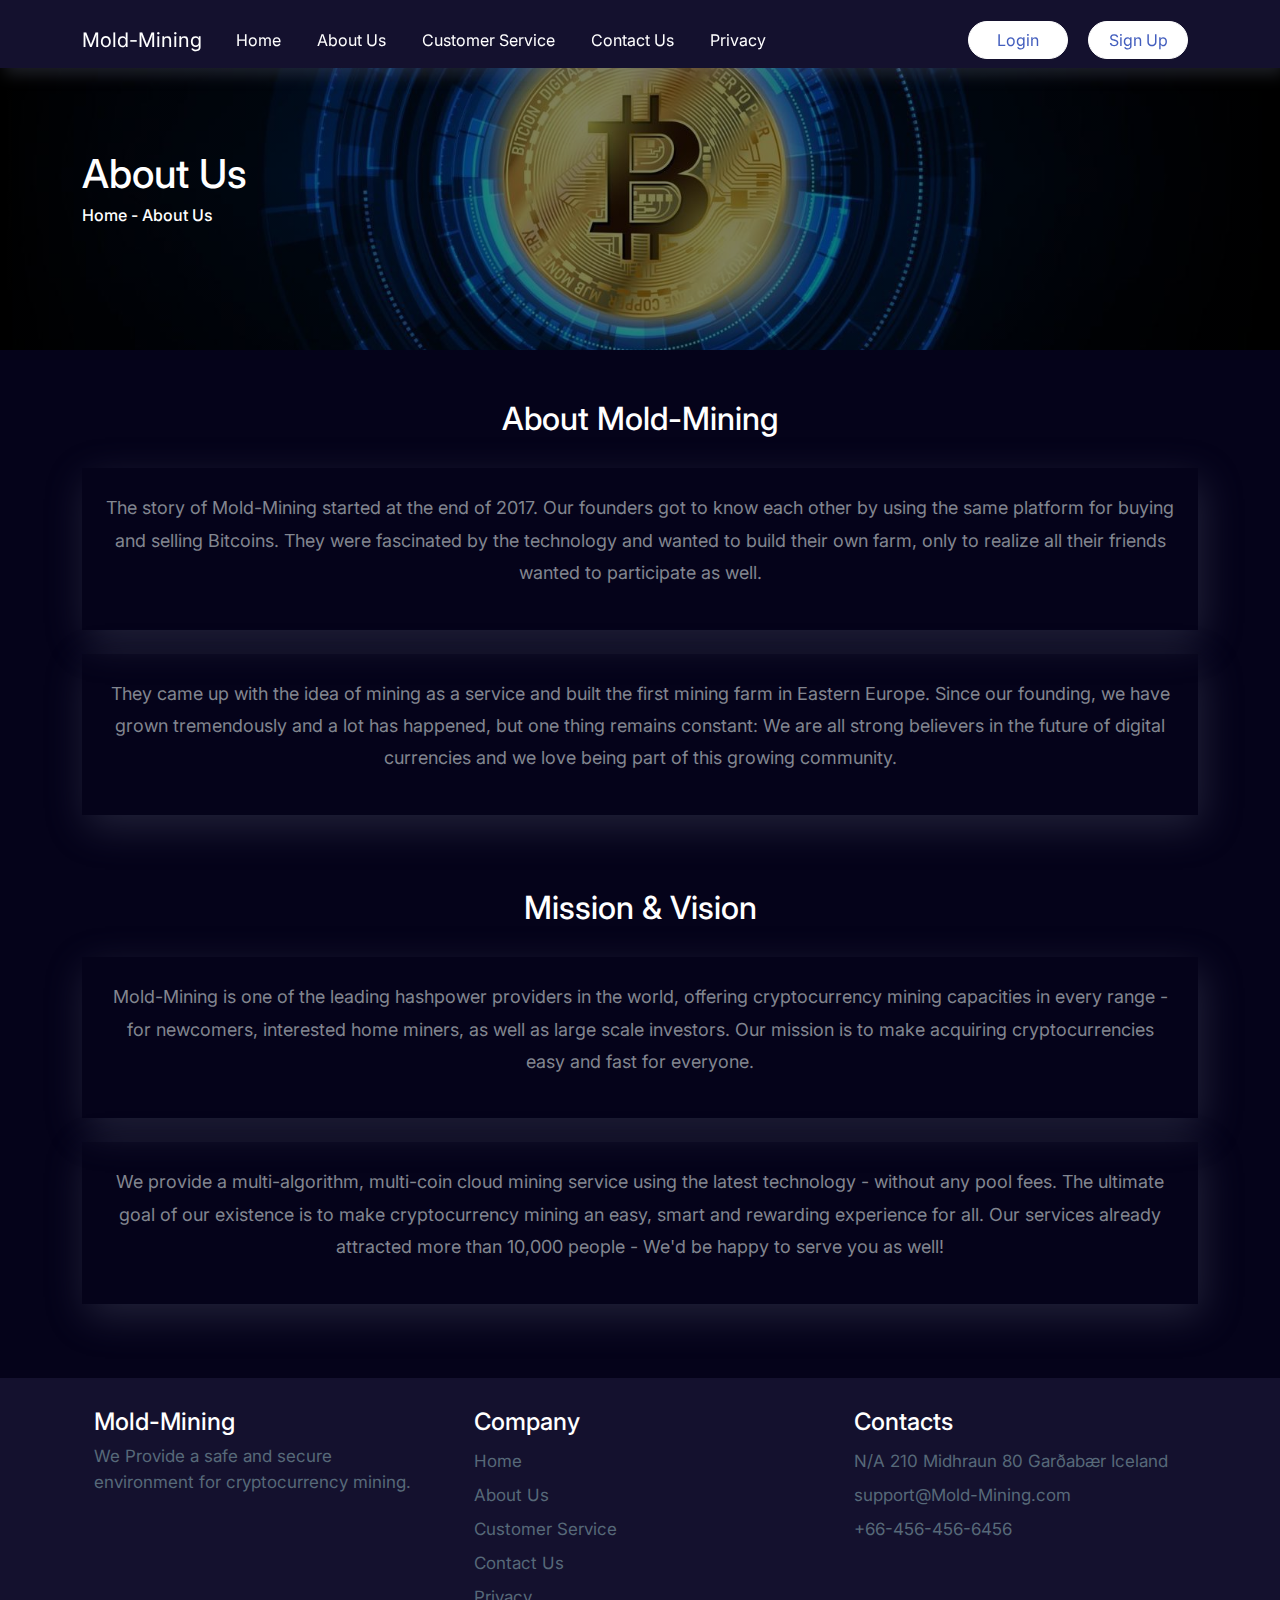
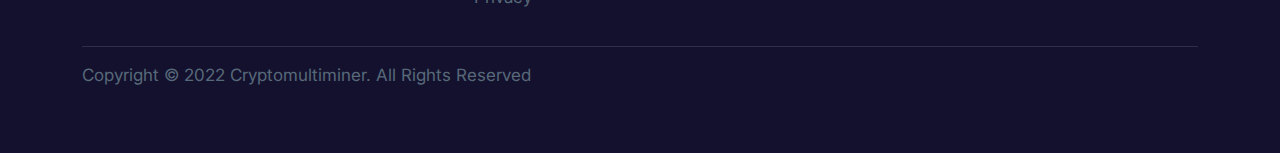
==== about.html @ 325f0fb7 "Initial commit" ====
<!doctype html>
<html lang="en">
  <head>
    <title>Mold-Mining - About Us</title>
    <!-- Required meta tags -->
    <meta charset="utf-8">
    <meta name="viewport" content="width=device-width, initial-scale=1, shrink-to-fit=no">

    <!-- Bootstrap CSS v5.0.2 -->
    <link rel="stylesheet" href="bootstrap/css/bootstrap.min.css">
    <!-- Custom Css -->
    <link rel="stylesheet" href="css/styles.css">
    <link rel="stylesheet" href="css/responsive.css">
    <!-- Font Awesome JS -->
    <script src="js/font-awesome.js"></script>
    <!-- AOS CSS -->
    <link rel="stylesheet" href="aos/aos.css">
  </head>
  <body>

    <nav class="navbar navbar-expand-lg navbar-light fixed-top nav-to-scroll">
        <div class="container">
        <a class="navbar-brand text-white" href="#">Mold-Mining</a>
        <button class="navbar-toggler d-lg-none toggle-nav" type="button" data-bs-toggle="collapse" data-bs-target="#collapsibleNavId" aria-controls="collapsibleNavId"
          aria-expanded="false" aria-label="Toggle navigation">
          <i class="fas fa-bars text-white"></i>
        </button>
        <div class="collapse navbar-collapse" id="collapsibleNavId">
          <ul class="navbar-nav me-auto mt-2 mt-lg-0">
            <li class="nav-item active">
              <a class="nav-link" href="index.html">Home</a>
            </li>
            <li class="nav-item">
              <a class="nav-link" href="about.html">About Us</a>
            </li>
            <li class="nav-item">
              <a class="nav-link" href="customer-service.html">Customer Service</a>
            </li>
            <li class="nav-item">
              <a class="nav-link" href="contact.html">Contact Us</a>
            </li>
            <li class="nav-item">
              <a class="nav-link" href="privacy.html">Privacy</a>
            </li>
          </ul>
          <form class="d-flex my-2 my-lg-0">
             <a href="login.html" class="btn btn-login">Login</a>
             <a href="register.html" class="btn btn-login">Sign Up</a>
          </form>
        </div>
      </div>
    </nav>

    <div class="other-banners">
        <div class="container">
          <h1 class="text-white">About Us</h1>
          <h6 class="text-white"><i class="fas fa-home"></i> Home - About Us</h6>
        </div>
    </div>

    <div class="container">
    <section class="who-we-are">
        <h2 class="text-center">About Mold-Mining</h2>
        <div class="text-cover p-4">
        <p class="text-center site-text">The story of Mold-Mining started at the end of 2017. Our founders got to know each other by using the same platform for buying and selling Bitcoins. They were fascinated by the technology and wanted to build their own farm, only to realize all their friends wanted to participate as well.</p>
        </div>
        <br>
        <div class="text-cover p-4">
        <p class="text-center site-text">They came up with the idea of mining as a service and built the first mining farm in Eastern Europe. Since our founding, we have grown tremendously and a lot has happened, but one thing remains constant: We are all strong believers in the future of digital currencies and we love being part of this growing community.</p>
        </div>
        <br>
    </section>

    <section class="mission-vision">
        <h2 class="text-center">Mission & Vision</h2>
        <div class="text-cover p-4">
            <p class="text-center site-text">Mold-Mining is one of the leading hashpower providers in the world, offering cryptocurrency mining capacities in every range - for newcomers, interested home miners, as well as large scale investors. Our mission is to make acquiring cryptocurrencies easy and fast for everyone.</p>
        </div>
        <br>
        <div class="text-cover p-4">
            <p class="text-center site-text">We provide a multi-algorithm, multi-coin cloud mining service using the latest technology - without any pool fees. The ultimate goal of our existence is to make cryptocurrency mining an easy, smart and rewarding experience for all. Our services already attracted more than 10,000 people - We'd be happy to serve you as well!</p>
        </div>
        <br>
    </section>
   </div>

    <section></section>

    <footer class="footer-area">
        <div class="container">
          <div class="row">
            <div class="col-lg-4 col-md-6 px-4">
               <h4 class="foot-head">Mold-Mining</h4>
               <p class="foot-text">We Provide a safe and secure environment for cryptocurrency mining.</p>
            </div>
            <div class="col-lg-4 col-md-6 px-4">
              <h4 class="foot-head">Company</h4>
              <ul class="foot-links">
                <li><a href="index.html" class="foot-text">Home</a></li>
                <li><a href="about.html" class="foot-text">About Us</a></li>
                <li><a href="customer-service.html" class="foot-text">Customer Service</a></li>
                <li><a href="contact.html" class="foot-text">Contact Us</a></li>
                <li><a href="privacy.html" class="foot-text">Privacy</a></li>
              </ul>
            </div>
            <div class="col-lg-4 col-md-6 px-4">
              <h4 class="foot-head">Contacts</h4>
              <ul class="foot-links">
                <li><a href="" class="foot-text"><i class="fas fa-home foot-icons"></i> N/A 210 Midhraun 80 Garðabær Iceland</a></li>
                <li><a href="" class="foot-text"><i class="fa fa-envelope-o foot-icons"></i> support@Mold-Mining.com</a></li>
                <li><a href="" class="foot-text"><i class="fas fa-phone foot-icons"></i> +66-456-456-6456</a></li>
              </ul>
            </div>
          </div>

          <hr>
          <div class="row">
            <div class="col-lg-6 col-md-6 col-xs-12">
              <p class="foot-text text-center text-lg-start text-md-start">Copyright &copy; 2022 Cryptomultiminer. All Rights Reserved</p>
            </div>
            <div class="col-lg-6 col-md-6 col-xs-12">
              <div class="social-links text-center text-lg-end text-md-end">
                 <a href="#"><i class="fab fa-facebook"></i></a>
                 <a href="#"><i class="fab fa-twitter"></i></a>
                 <a href="#"><i class="fab fa-instagram"></i></a>
              </div>
            </div>
          </div>

        </div>

        <br><br>
    </footer>

    <div class="fixed-bottom">
      <script src="https://widgets.coingecko.com/coingecko-coin-price-marquee-widget.js"></script>
      <coingecko-coin-price-marquee-widget  coin-ids="bitcoin,ethereum,eos,ripple,litecoin,bnb-diamond,dogecoin,solana,binance-bitcoin" currency="usd" background-color="#000000" locale="en" font-color="#ffffff"></coingecko-coin-price-marquee-widget>  
    </div>
    
      
    <!-- Bootstrap JavaScript Libraries -->
    <script src="bootstrap/js/bootstrap.bundle.min.js"></script>
    <script src="js/jquery-3.1.1.min.js"></script>
    <script>
      $(function () {
  $(document).scroll(function () {
    var $nav = $(".nav-to-scroll");
    $nav.toggleClass('scrolled', $(this).scrollTop() > $nav.height());
  });
});
    </script>
    <script src="aos/aos.js"></script>
    <script>
      AOS.init();
    </script>
  </body>
</html>
---- css/styles.css ----
@import url('https://fonts.googleapis.com/css2?family=Barlow:wght@300;400&family=Inter&family=Nunito:wght@300&family=Poppins:wght@300;400&display=swap');

html,body {
    max-width: 100%;
    overflow-x: hidden;
    font-family: 'Inter', sans-serif;
    background: #05031a;
    color: #828690;
}

.navbar {
    background: #14112e;
    box-shadow: 3.801px 7.432px 15px 0 rgba(116, 124, 145, 0.26);
}

#collapsibleNavId .navbar-nav .nav-item .nav-link {
    color: white;
    margin: 0px 10px 0px 10px;
}

.toggle-nav {
    font-size: 22px;
}

.home-banner {
    /* background: linear-gradient(rgba(0,0,0,0.4),rgba(0,0,0,0.4)) , url(../img/crypt-mine.jpg) no-repeat center;
    background-size: cover;
    min-height: 700px; */
    padding-top: 150px;
}

.nav-to-scroll {
    padding-top: 20px;
}

.nav-to-scroll.scrolled {
    background-color: #14112e !important;
    transition: background-color 200ms linear;
  }

.btn-login {
    color: #435ebe;
    background-color: white;
    margin: 0px 10px 0px 10px;
    width: 100px;
    border-radius: 20px;
    border: 1px solid white;
}

.btn-login:hover {
    color: white;
    background-color: transparent;
}

.home-ban-head {
    font-size: 50px;
}

.home-ban-text {
    font-size: 18px;
}

.home-btn {
    background-color: white;
    border: 1px solid white;
    border-radius: 20px;
    text-transform: uppercase;
    font-weight: bold;
    width: 200px;
    padding: 10px;
}

.estimate-earn {
    background-color: #14112e;
    padding: 30px;
    border-radius: 10px;
}

.esti-header {
    padding: 10px 25px 10px 25px;
    border-radius: 20px;
    font-size: 18px;
    color: white;
    background-color: #435ebe;
}

.home-ban-label {
    color: #828690;
}

.home-ban-btngr {
    background-color: #435ebe;
}

.btn-calculate {
    color: white;
    background-color: #435ebe;
    padding: 10px;
    border: 1px solid #435ebe;
    border-radius: 20px;
}

.btn-calculate:hover {
    color: #435ebe;
    background-color: white;
}

section {
    padding-top: 50px;
}

section h2 {
    color: white;
    margin-bottom: 30px;
}

.text-cover {
    box-shadow: 3.801px 12.432px 38px 0 rgba(116, 124, 145, 0.26);
    transition: all .3s ease-in;
}

.site-text {
    line-height: 1.8em;
    font-size: 18px;
}

.plans-area {
    padding: 0px 30px 30px 30px;
    background: #435ebe;
}

.plans-area .plan-title {
    background-color: white;
    color: #435ebe;
    width: 170px;
    padding: 10px;
    font-size: 18px;
}

.plans-info {
    background-color: white;
}

.plans-info p {
    color: #435ebe;
    border-bottom: 1px dashed #435ebe;
    padding-bottom: 10px;
}

.plans-info .last-child {
    border-bottom: none !important;
    padding-bottom: 0px !important;
}

.plans-btn-area .btn-start-mine{
   color: #435ebe;
   background-color: white;
   border: 1px solid white;
   border-radius: 21px;
   padding: 10px 20px 10px 20px;
}

.plans-btn-area .btn-start-mine:hover {
    color: white;
    background-color: transparent;
}

.why-mine-area {
    box-shadow: 3.801px 12.432px 15px 0 rgba(116, 124, 145, 0.26);
    transition: all .3s ease-in;
}

.why-mine-area .why-mine-icon {
  color: #435ebe;
  padding-top: 12px;
}

.why-mine-area .why-mine-text h5 {
    color: #435ebe;
    font-weight: bold;
}

.start-mine-bg {
    background: #14112e;
    background-size: cover;
    min-height: 350px;
    border-radius: 15px;
    padding-top: 80px;
}

.btn-start-today {
    background-color: #435ebe;
    color: white;
    padding: 10px 20px 10px 20px;
    border-radius: 20px;
    border: 1px solid #435ebe;
    box-shadow: 3.801px 12.432px 15px 0 rgba(116, 124, 145, 0.26);
    transition: all .3s ease-in;
}

.btn-start-today:hover {
    color: #435ebe;
    background-color: white;
}

.footer-area {
    background: #14112e;
    padding-top: 30px;
}

.footer-area .foot-head {
    color: white;
}

.footer-area .foot-text {
    color: #576979;
    font-size: 17px;
}

.footer-area .foot-links {
    padding-inline-start: 0px;
    list-style-type: none;
}

.footer-area .foot-links li a {
    text-decoration: none;
    line-height: 2em;
}

.footer-area .foot-links li a:hover {
    color: #435ebe;
}

.footer-area .foot-links li a .foot-icons {
    color: #435ebe;
}

.social-links a {
    color: #435ebe;
    font-size: 22px;
    text-decoration: none;
    padding: 0px 10px 0px 10px;
}

.other-banners {
    background: linear-gradient(rgba(0,0,0,0.5),rgba(0,0,0,0.5)) , url(../img/btc-banner.jpg) no-repeat center;
    background-size: cover;
    min-height: 350px;
    padding-top: 150px;
}

.panel-control {
    border-radius: 0px;
}

.btn-submit {
    background-color: #435ebe;
    color: white;
    width: 200px;
    border-radius: 21px;
    border: 1px solid #435ebe;
    padding: 10px;
}

.btn-submit:hover {
    color: #435ebe;
    background-color: transparent;
}

.privacy h5 {
    color: #435ebe;
}

.panel-area {
    background: #14112e;
    border-radius: 10px;
}

.panel-footer {
    font-size: 18px;
}

.panel-link {
    text-decoration: none;
    color: #435ebe;
}

.form-control {
    background-color: transparent;
    color: white;
}

.form-control:focus {
    background-color: transparent;
    color: white;
}

.form-select {
    background-color: transparent;
    color: white;
}

.form-select:focus {
    background-color: transparent;
    color: white;
}

.form-select option {
    background-color: #05031a;
}

.accordion-button {
    background-color: #14112e;
    color: white;
    border-bottom: 1px solid #576979;
} 

.accordion-item {
    background-color: #05031a
} 

.tab-link {
    color: #435ebe;
}
---- css/responsive.css ----
@media (max-width:800px) {

    .home-banner {
        padding-top: 120px;
    }
}

@media (max-width:480px) {
    .home-ban-head {
        font-size: 40px;
    }
    .home-ban-text {
        font-size: 17px;
    }
    .home-banner {
        padding-top: 100px;
    }
}
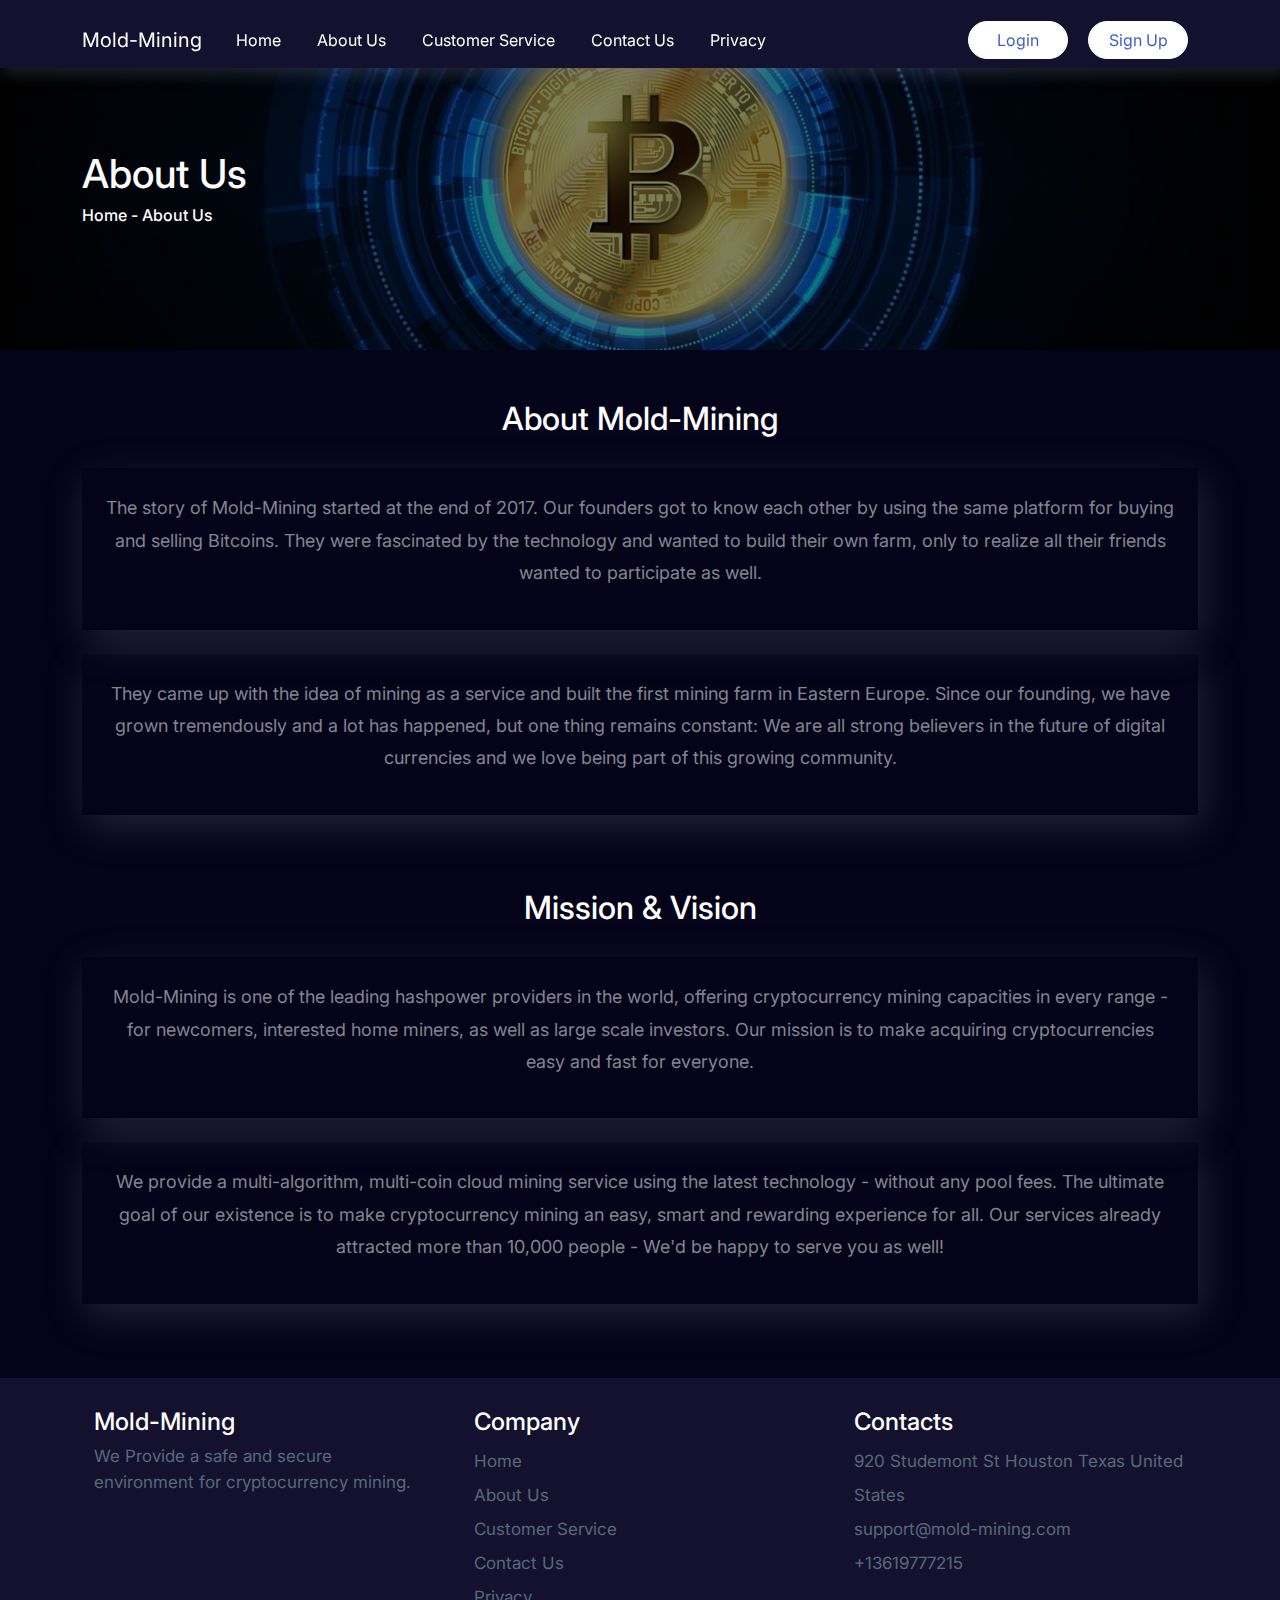
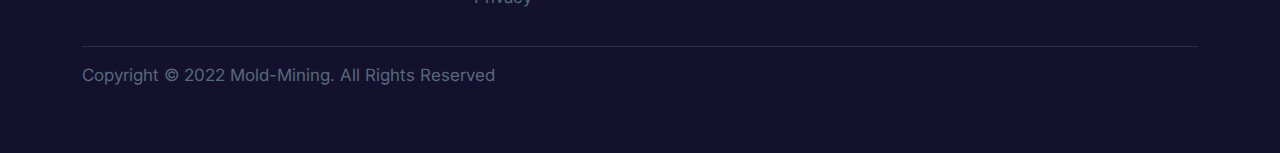
==== commit a754c9a3: "Update about.html" ====
--- a/about.html
+++ b/about.html
@@ -106,9 +106,9 @@
             <div class="col-lg-4 col-md-6 px-4">
               <h4 class="foot-head">Contacts</h4>
               <ul class="foot-links">
-                <li><a href="" class="foot-text"><i class="fas fa-home foot-icons"></i> N/A 210 Midhraun 80 Garðabær Iceland</a></li>
-                <li><a href="" class="foot-text"><i class="fa fa-envelope-o foot-icons"></i> support@Mold-Mining.com</a></li>
-                <li><a href="" class="foot-text"><i class="fas fa-phone foot-icons"></i> +66-456-456-6456</a></li>
+                <li><a href="" class="foot-text"><i class="fas fa-home foot-icons"></i> 920 Studemont St Houston Texas United States</a></li>
+                <li><a href="" class="foot-text"><i class="fa fa-envelope-o foot-icons"></i> support@mold-mining.com</a></li>
+                <li><a href="" class="foot-text"><i class="fas fa-phone foot-icons"></i> +13619777215</a></li>
               </ul>
             </div>
           </div>
@@ -116,7 +116,7 @@
           <hr>
           <div class="row">
             <div class="col-lg-6 col-md-6 col-xs-12">
-              <p class="foot-text text-center text-lg-start text-md-start">Copyright &copy; 2022 Cryptomultiminer. All Rights Reserved</p>
+              <p class="foot-text text-center text-lg-start text-md-start">Copyright &copy; 2022 Mold-Mining. All Rights Reserved</p>
             </div>
             <div class="col-lg-6 col-md-6 col-xs-12">
               <div class="social-links text-center text-lg-end text-md-end">
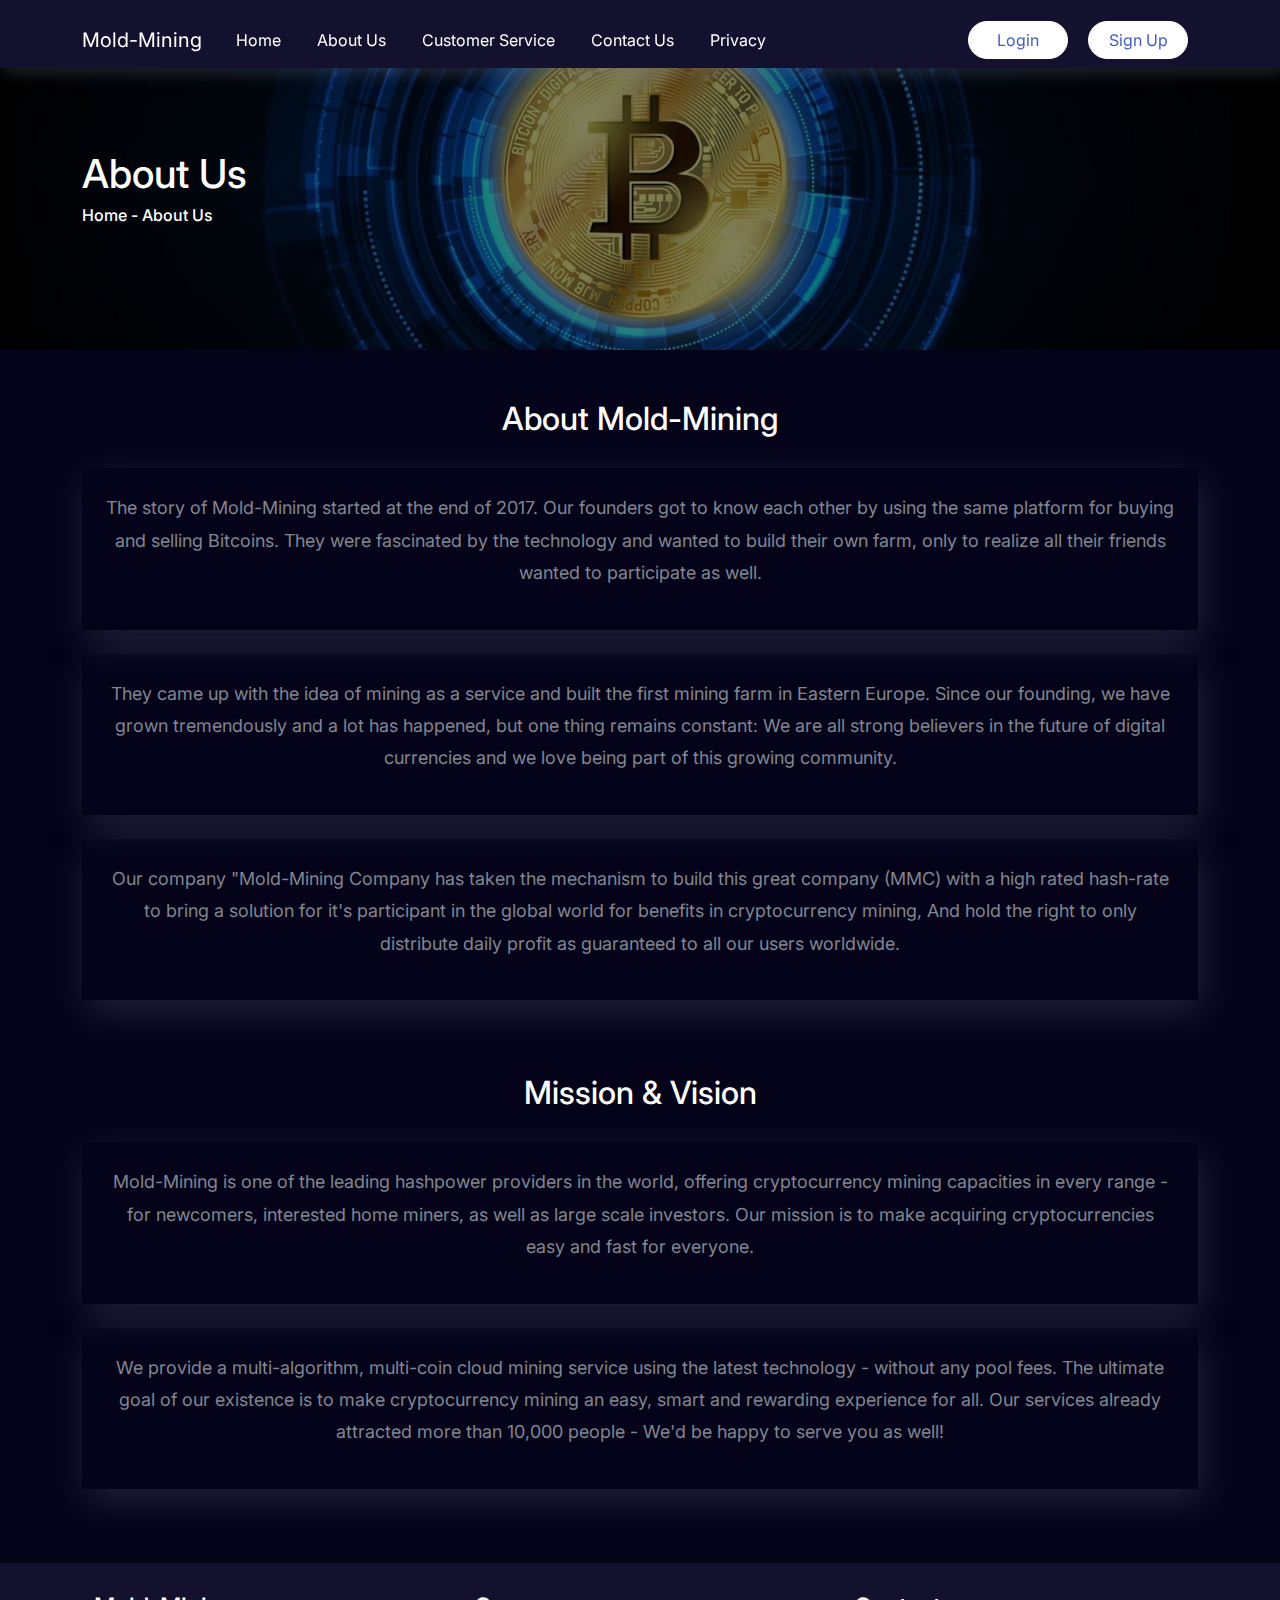
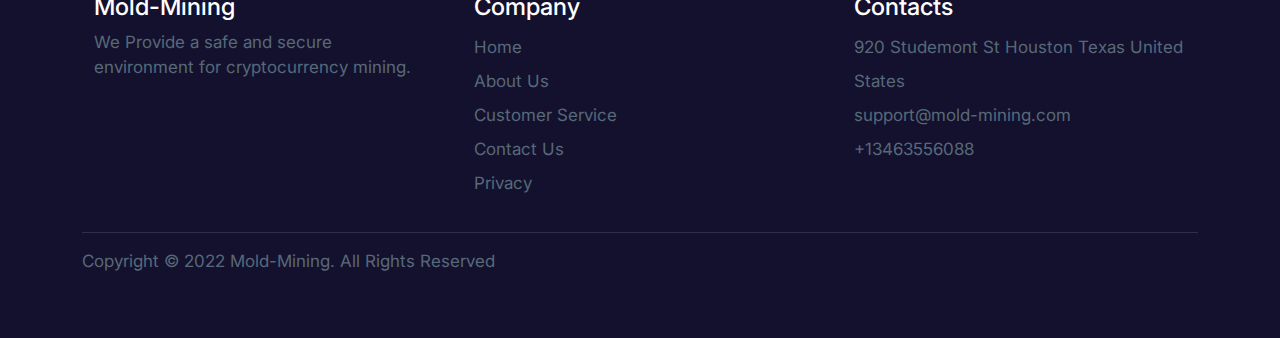
==== commit 0220fef0: "front end" ====
--- a/about.html
+++ b/about.html
@@ -69,6 +69,10 @@
         <p class="text-center site-text">They came up with the idea of mining as a service and built the first mining farm in Eastern Europe. Since our founding, we have grown tremendously and a lot has happened, but one thing remains constant: We are all strong believers in the future of digital currencies and we love being part of this growing community.</p>
         </div>
         <br>
+        <div class="text-cover p-4">
+        <p class="text-center site-text">Our company "Mold-Mining Company has taken the mechanism to build this great company (MMC) with a high rated hash-rate to bring a solution for it's participant in the global world for benefits in cryptocurrency mining, And hold the right to only distribute daily profit as guaranteed to all our users worldwide.</p>
+        </div>
+        <br>
     </section>
 
     <section class="mission-vision">
@@ -108,7 +112,7 @@
               <ul class="foot-links">
                 <li><a href="" class="foot-text"><i class="fas fa-home foot-icons"></i> 920 Studemont St Houston Texas United States</a></li>
                 <li><a href="" class="foot-text"><i class="fa fa-envelope-o foot-icons"></i> support@mold-mining.com</a></li>
-                <li><a href="" class="foot-text"><i class="fas fa-phone foot-icons"></i> +13619777215</a></li>
+                <li><a href="" class="foot-text"><i class="fas fa-phone foot-icons"></i> +13463556088</a></li>
               </ul>
             </div>
           </div>
--- a/css/styles.css
+++ b/css/styles.css
@@ -76,6 +76,10 @@
     border-radius: 10px;
 }
 
+.estimate-earn .form-control:read-only {
+    background: transparent;
+}
+
 .esti-header {
     padding: 10px 25px 10px 25px;
     border-radius: 20px;
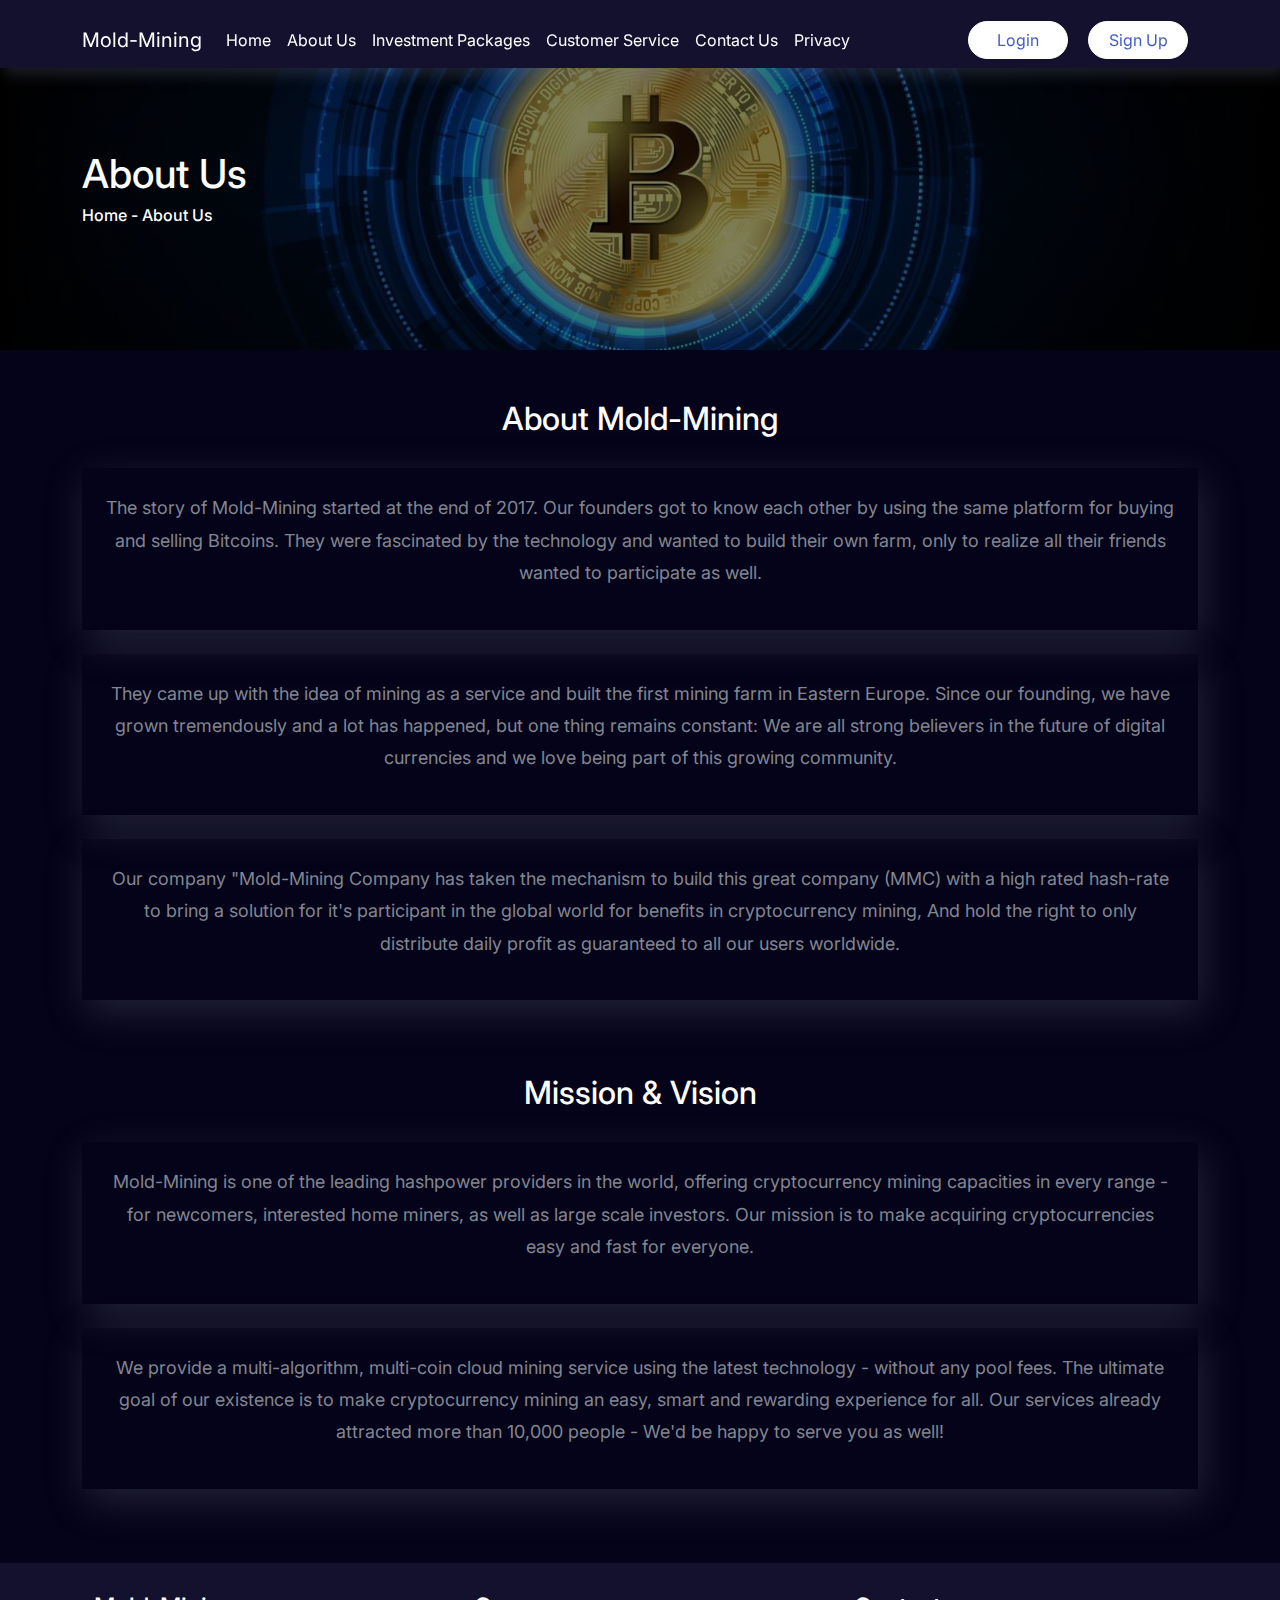
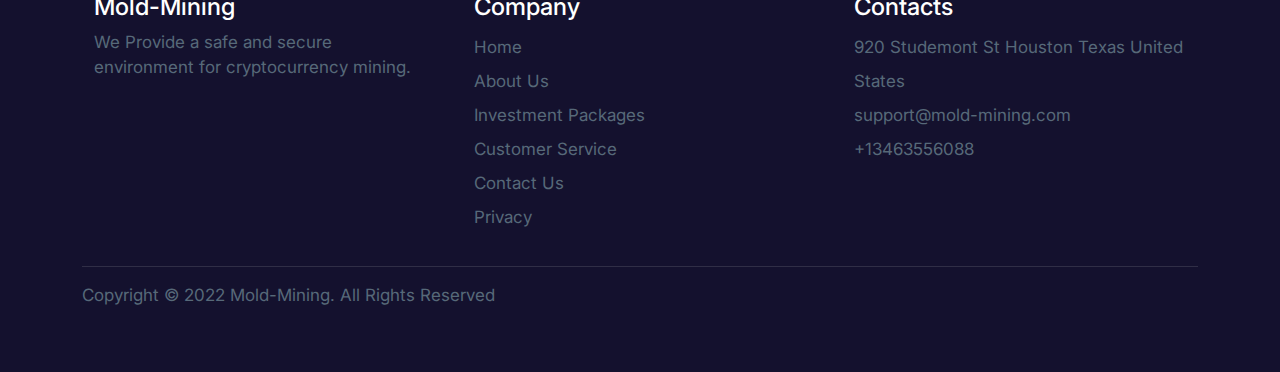
==== commit c76af60c: "added packages page" ====
--- a/about.html
+++ b/about.html
@@ -32,6 +32,9 @@
             </li>
             <li class="nav-item">
               <a class="nav-link" href="about.html">About Us</a>
+            </li>
+            <li class="nav-item">
+              <a class="nav-link" href="packages.html">Investment Packages</a>
             </li>
             <li class="nav-item">
               <a class="nav-link" href="customer-service.html">Customer Service</a>
@@ -102,6 +105,7 @@
               <ul class="foot-links">
                 <li><a href="index.html" class="foot-text">Home</a></li>
                 <li><a href="about.html" class="foot-text">About Us</a></li>
+                <li><a href="packages.html" class="foot-text">Investment Packages</a></li>
                 <li><a href="customer-service.html" class="foot-text">Customer Service</a></li>
                 <li><a href="contact.html" class="foot-text">Contact Us</a></li>
                 <li><a href="privacy.html" class="foot-text">Privacy</a></li>
--- a/css/styles.css
+++ b/css/styles.css
@@ -15,7 +15,6 @@
 
 #collapsibleNavId .navbar-nav .nav-item .nav-link {
     color: white;
-    margin: 0px 10px 0px 10px;
 }
 
 .toggle-nav {
@@ -253,6 +252,13 @@
     padding-top: 150px;
 }
 
+.package-banner {
+    background: linear-gradient(rgba(0,0,0,0.7),rgba(0,0,0,0.9)) , url(../img/investment-packages.jpg) no-repeat center;
+    background-size: cover;
+    min-height: 350px;
+    padding-top: 150px;
+}
+
 .panel-control {
     border-radius: 0px;
 }
